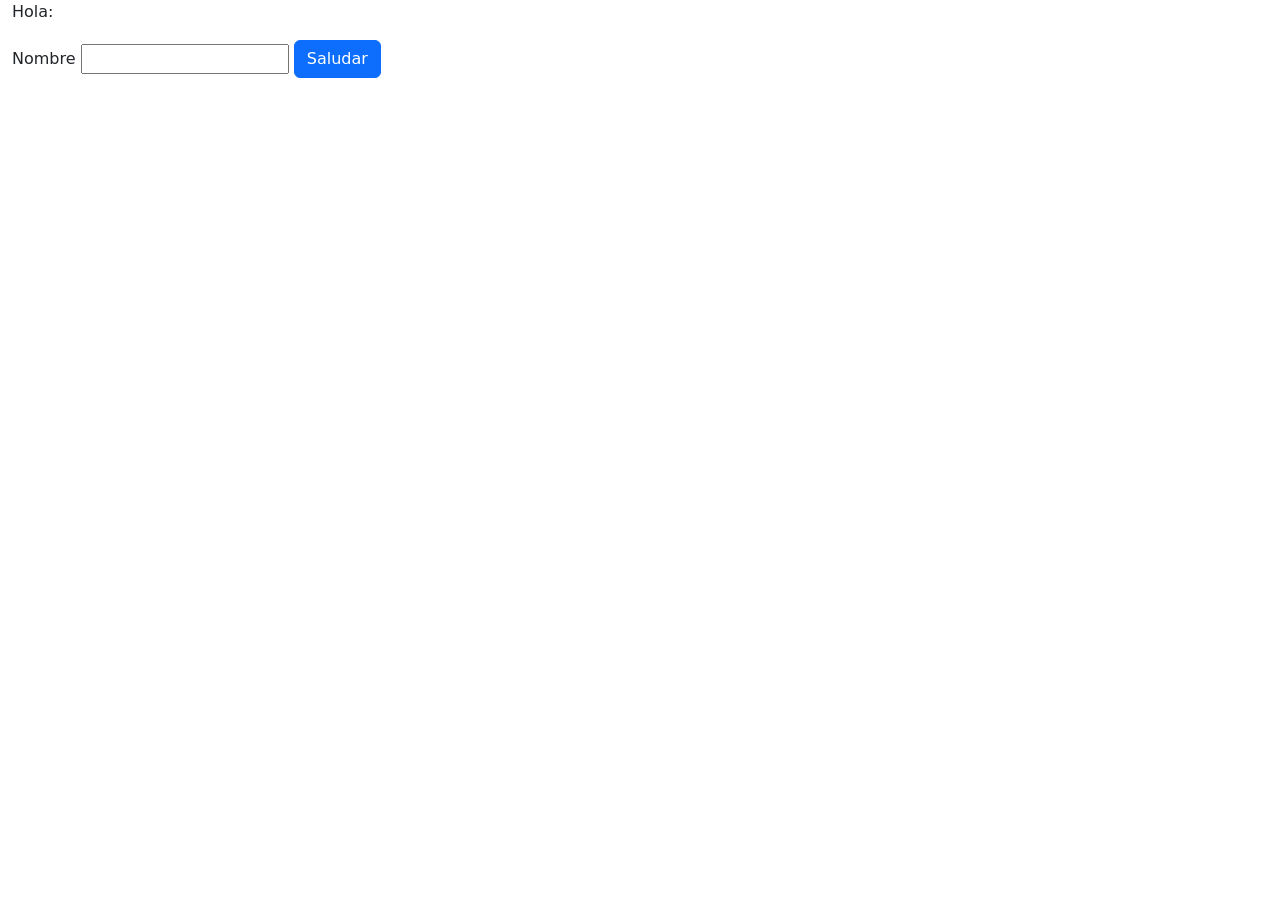
==== index.html @ eb8530da "Agregue boostrap" ====
<!DOCTYPE html>
<html lang="en">

<head>
    <meta charset="UTF-8">
    <meta name="viewport" content="width=device-width, initial-scale=1.0">
    <title>Python como backend</title>
    <link rel="stylesheet" href="https://cdn.jsdelivr.net/npm/bootstrap@5.3.8/dist/css/bootstrap.min.css">
</head>

<body class="container-fluid">
    Hola: <span id="divRespuesta"></span>
    <form id="frmSaludo" class="mt-3" >
        <label for="nombre">Nombre</label>
        <input type="text" id="txtNombre" name="txtNombre">
        <button class="btn btn-primary" type="submit">Saludar</button>
    </form>
</body>
<script>
    frmSaludo.onsubmit = function(e){
        e.preventDefault();
        fetch(`/saludo?nombre=${txtNombre.value}`)
            .then(response => response.text())
            .then(data => {
                divRespuesta.innerHTML = data;
            });
    }
</script>
</html>
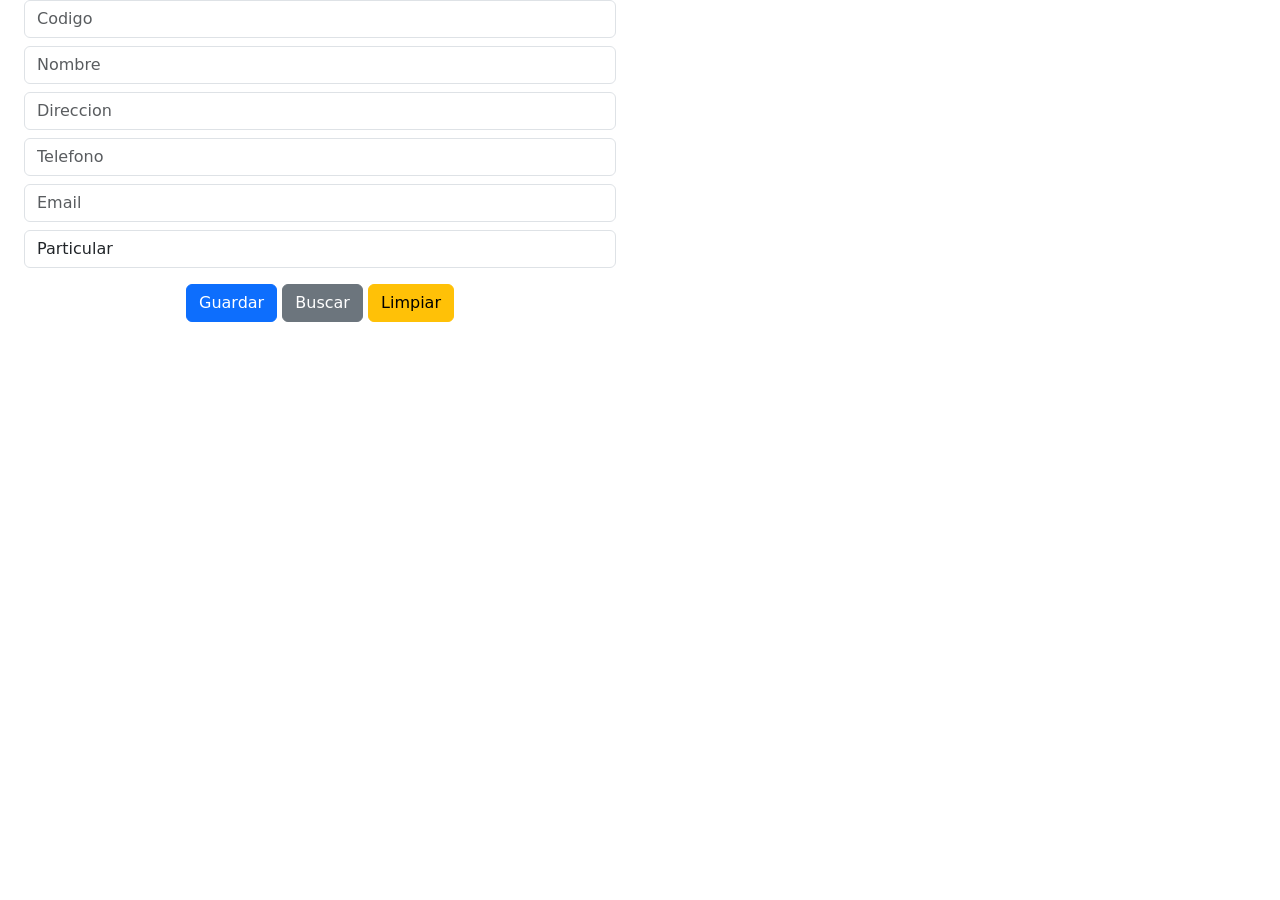
==== commit 658dda3f: "creacion de formulario de clinetes" ====
--- a/index.html
+++ b/index.html
@@ -5,25 +5,125 @@
     <meta charset="UTF-8">
     <meta name="viewport" content="width=device-width, initial-scale=1.0">
     <title>Python como backend</title>
-    <link rel="stylesheet" href="https://cdn.jsdelivr.net/npm/bootstrap@5.3.8/dist/css/bootstrap.min.css">
+
+    <link rel="stylesheet"
+        href="https://cdn.jsdelivr.net/npm/bootstrap@5.3.8/dist/css/bootstrap.min.css">
 </head>
 
-<body class="container-fluid">
-    Hola: <span id="divRespuesta"></span>
-    <form id="frmSaludo" class="mt-3" >
-        <label for="nombre">Nombre</label>
-        <input type="text" id="txtNombre" name="txtNombre">
-        <button class="btn btn-primary" type="submit">Saludar</button>
-    </form>
+<body>
+
+    <div class="container-fluid">
+        <div class="row">
+
+            <!-- Formulario -->
+            <div class="col-6">
+                <div class="container text-center">
+
+                    <!-- Código -->
+                    <div class="row mb-2">
+                        <div class="col">
+                            <input
+                                placeholder="Codigo"
+                                name="txtCodigoCliente"
+                                id="txtCodigoCliente"
+                                class="form-control"
+                                type="text">
+                        </div>
+                    </div>
+
+                    <!-- Nombre -->
+                    <div class="row mb-2">
+                        <div class="col">
+                            <input
+                                placeholder="Nombre"
+                                name="txtNombreCliente"
+                                id="txtNombreCliente"
+                                class="form-control"
+                                type="text">
+                        </div>
+                    </div>
+
+                    <!-- Dirección -->
+                    <div class="row mb-2">
+                        <div class="col">
+                            <input
+                                placeholder="Direccion"
+                                name="txtDireccionCliente"
+                                id="txtDireccionCliente"
+                                class="form-control"
+                                type="text">
+                        </div>
+                    </div>
+
+                    <!-- Teléfono -->
+                    <div class="row mb-2">
+                        <div class="col">
+                            <input
+                                placeholder="Telefono"
+                                name="txtTelefonoCliente"
+                                id="txtTelefonoCliente"
+                                class="form-control"
+                                type="text">
+                        </div>
+                    </div>
+
+                    <!-- Email -->
+                    <div class="row mb-2">
+                        <div class="col">
+                            <input
+                                placeholder="Email"
+                                name="txtEmailCliente"
+                                id="txtEmailCliente"
+                                class="form-control"
+                                type="text">
+                        </div>
+                    </div>
+
+                    <!-- Tipo de persona -->
+                    <div class="row mb-2">
+                        <div class="col">
+                            <select
+                                class="form-control"
+                                name="cboTipoPersona"
+                                id="cboTipoPersona">
+
+                                <option value="particular">Particular</option>
+                                <option value="empresa">Empresa</option>
+
+                            </select>
+                        </div>
+                    </div>
+
+                    <!-- Botones -->
+                    <div class="row mt-3">
+                        <div class="col">
+                            <input
+                                type="button"
+                                value="Guardar"
+                                class="btn btn-primary">
+
+                            <input
+                                type="button"
+                                value="Buscar"
+                                class="btn btn-secondary">
+
+                            <input
+                                type="button"
+                                value="Limpiar"
+                                class="btn btn-warning">
+                        </div>
+                    </div>
+
+                </div>
+            </div>
+
+            <!-- Segunda columna -->
+            <div class="col-6">
+            </div>
+
+        </div>
+    </div>
+
 </body>
-<script>
-    frmSaludo.onsubmit = function(e){
-        e.preventDefault();
-        fetch(`/saludo?nombre=${txtNombre.value}`)
-            .then(response => response.text())
-            .then(data => {
-                divRespuesta.innerHTML = data;
-            });
-    }
-</script>
+
 </html>
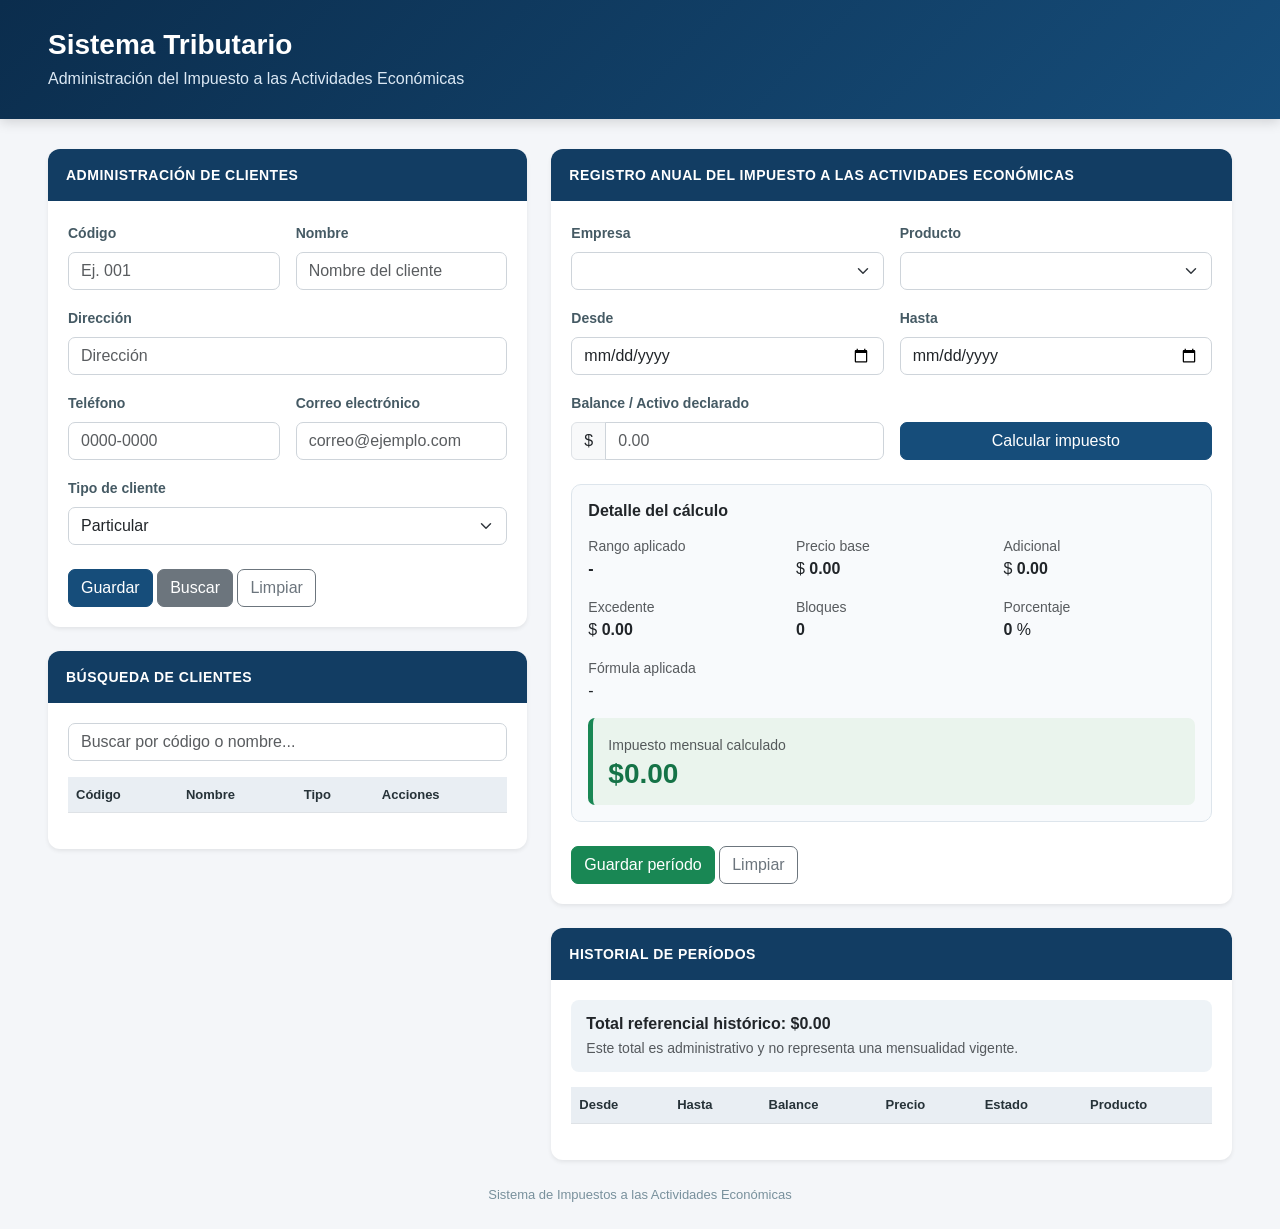
==== commit 31935ddc: "Requerimiento funcional del cálculo del Impuesto a las Actividades Económicas" ====
--- a/index.html
+++ b/index.html
@@ -1,129 +1,1592 @@
 <!DOCTYPE html>
-<html lang="en">
+<html lang="es">
 
 <head>
     <meta charset="UTF-8">
     <meta name="viewport" content="width=device-width, initial-scale=1.0">
-    <title>Python como backend</title>
+
+    <title>Sistema Tributario</title>
 
     <link rel="stylesheet"
-        href="https://cdn.jsdelivr.net/npm/bootstrap@5.3.8/dist/css/bootstrap.min.css">
+          href="https://cdn.jsdelivr.net/npm/bootstrap@5.3.8/dist/css/bootstrap.min.css">
+
+    <style>
+        body {
+            background-color: #f4f6f9;
+            font-family: Arial, Helvetica, sans-serif;
+            color: #263238;
+        }
+
+        .encabezado {
+            background: linear-gradient(135deg, #0b2d4d, #164d7a);
+            color: white;
+            padding: 28px 0;
+            margin-bottom: 30px;
+            box-shadow: 0 3px 12px rgba(0, 0, 0, 0.15);
+        }
+
+        .encabezado h1 {
+            font-size: 28px;
+            font-weight: bold;
+            margin: 0;
+        }
+
+        .encabezado p {
+            margin: 5px 0 0;
+            color: #dbe8f4;
+        }
+
+        .card {
+            border: none;
+            border-radius: 12px;
+            overflow: hidden;
+        }
+
+        .card-header {
+            background-color: #123d63;
+            color: white;
+            font-weight: bold;
+            padding: 14px 18px;
+            border: none;
+        }
+
+        .card-body {
+            padding: 20px;
+        }
+
+        .form-label {
+            font-size: 14px;
+            font-weight: 600;
+            color: #455a64;
+        }
+
+        .form-control,
+        .form-select {
+            border-radius: 7px;
+            border: 1px solid #ced4da;
+        }
+
+        .form-control:focus,
+        .form-select:focus {
+            border-color: #164d7a;
+            box-shadow: 0 0 0 0.15rem rgba(22, 77, 122, 0.15);
+        }
+
+        .btn {
+            border-radius: 7px;
+            font-weight: 500;
+        }
+
+        .btn-principal {
+            background-color: #164d7a;
+            border-color: #164d7a;
+            color: white;
+        }
+
+        .btn-principal:hover {
+            background-color: #0b2d4d;
+            color: white;
+        }
+
+        .resultado {
+            background-color: #f8fafc;
+            border: 1px solid #dde5ec;
+            border-radius: 10px;
+        }
+
+        .resultado-impuesto {
+            background-color: #eaf4ed;
+            border-left: 5px solid #198754;
+            padding: 15px;
+            border-radius: 7px;
+            margin-top: 15px;
+        }
+
+        .resultado-impuesto h3 {
+            color: #157347;
+            font-weight: bold;
+            margin: 0;
+        }
+
+        .table thead th {
+            background-color: #e9eef3;
+            color: #263238;
+            font-size: 13px;
+            white-space: nowrap;
+        }
+
+        .table tbody td {
+            vertical-align: middle;
+            font-size: 14px;
+        }
+
+        .titulo-seccion {
+            font-size: 14px;
+            text-transform: uppercase;
+            letter-spacing: 0.5px;
+        }
+
+        .total-historico {
+            background-color: #eef3f7;
+            border-radius: 8px;
+            padding: 12px 15px;
+            margin-bottom: 15px;
+        }
+
+        .pie {
+            text-align: center;
+            color: #78909c;
+            font-size: 13px;
+            padding: 25px 0;
+        }
+
+        @media (max-width: 768px) {
+            .encabezado h1 {
+                font-size: 22px;
+            }
+        }
+    </style>
 </head>
 
 <body>
 
-    <div class="container-fluid">
-        <div class="row">
-
-            <!-- Formulario -->
-            <div class="col-6">
-                <div class="container text-center">
-
-                    <!-- Código -->
-                    <div class="row mb-2">
-                        <div class="col">
-                            <input
-                                placeholder="Codigo"
-                                name="txtCodigoCliente"
-                                id="txtCodigoCliente"
-                                class="form-control"
-                                type="text">
+<header class="encabezado">
+
+    <div class="container-fluid px-4 px-lg-5">
+
+        <h1>Sistema Tributario</h1>
+
+        <p>
+            Administración del Impuesto a las Actividades Económicas
+        </p>
+
+    </div>
+
+</header>
+
+
+<main class="container-fluid px-4 px-lg-5">
+
+    <div class="row g-4">
+
+
+        <div class="col-lg-5">
+
+            <div class="card shadow-sm">
+
+                <div class="card-header">
+
+                    <span class="titulo-seccion">
+                        Administración de clientes
+                    </span>
+
+                </div>
+
+
+                <div class="card-body">
+
+                    <form id="frmCliente">
+
+                        <input
+                            type="hidden"
+                            id="idCliente">
+
+
+                        <div class="row g-3">
+
+
+                            <div class="col-md-6">
+
+                                <label class="form-label">
+                                    Código
+                                </label>
+
+                                <input
+                                    pattern="^[0-9]{3,10}$"
+                                    required
+                                    placeholder="Ej. 001"
+                                    id="txtCodigoCliente"
+                                    class="form-control"
+                                    type="text">
+
+                            </div>
+
+
+                            <div class="col-md-6">
+
+                                <label class="form-label">
+                                    Nombre
+                                </label>
+
+                                <input
+                                    pattern="^[A-Za-záéíóúÁÉÍÓÚñÑ ]{3,}$"
+                                    required
+                                    placeholder="Nombre del cliente"
+                                    id="txtNombreCliente"
+                                    class="form-control"
+                                    type="text">
+
+                            </div>
+
+
+                            <div class="col-12">
+
+                                <label class="form-label">
+                                    Dirección
+                                </label>
+
+                                <input
+                                    placeholder="Dirección"
+                                    id="txtDireccionCliente"
+                                    class="form-control"
+                                    type="text">
+
+                            </div>
+
+
+                            <div class="col-md-6">
+
+                                <label class="form-label">
+                                    Teléfono
+                                </label>
+
+                                <input
+                                    pattern="^[0-9]{4}-[0-9]{4}$"
+                                    placeholder="0000-0000"
+                                    id="txtTelefonoCliente"
+                                    class="form-control"
+                                    type="text">
+
+                            </div>
+
+
+                            <div class="col-md-6">
+
+                                <label class="form-label">
+                                    Correo electrónico
+                                </label>
+
+                                <input
+                                    placeholder="correo@ejemplo.com"
+                                    id="txtEmailCliente"
+                                    class="form-control"
+                                    type="email">
+
+                            </div>
+
+
+                            <div class="col-12">
+
+                                <label class="form-label">
+                                    Tipo de cliente
+                                </label>
+
+                                <select
+                                    class="form-select"
+                                    id="cboTipoPersona">
+
+                                    <option value="particular">
+                                        Particular
+                                    </option>
+
+                                    <option value="empresa">
+                                        Empresa
+                                    </option>
+
+                                </select>
+
+                            </div>
+
+
+                            <div class="col-12 pt-2">
+
+                                <button
+                                    type="submit"
+                                    class="btn btn-principal">
+
+                                    Guardar
+
+                                </button>
+
+
+                                <button
+                                    type="button"
+                                    id="btnBuscarCliente"
+                                    class="btn btn-secondary">
+
+                                    Buscar
+
+                                </button>
+
+
+                                <button
+                                    type="reset"
+                                    class="btn btn-outline-secondary">
+
+                                    Limpiar
+
+                                </button>
+
+                            </div>
+
                         </div>
+
+                    </form>
+
+                </div>
+
+            </div>
+
+
+            <div class="card shadow-sm mt-4">
+
+                <div class="card-header">
+
+                    <span class="titulo-seccion">
+                        Búsqueda de clientes
+                    </span>
+
+                </div>
+
+
+                <div class="card-body">
+
+                    <input
+                        type="search"
+                        placeholder="Buscar por código o nombre..."
+                        id="txtBuscarCliente"
+                        class="form-control mb-3">
+
+
+                    <div class="table-responsive">
+
+                        <table class="table table-hover">
+
+                            <thead>
+
+                                <tr>
+
+                                    <th>Código</th>
+                                    <th>Nombre</th>
+                                    <th>Tipo</th>
+                                    <th>Acciones</th>
+
+                                </tr>
+
+                            </thead>
+
+
+                            <tbody id="tblClientes"></tbody>
+
+                        </table>
+
                     </div>
 
-                    <!-- Nombre -->
-                    <div class="row mb-2">
-                        <div class="col">
-                            <input
-                                placeholder="Nombre"
-                                name="txtNombreCliente"
-                                id="txtNombreCliente"
-                                class="form-control"
-                                type="text">
+                </div>
+
+            </div>
+
+        </div>
+
+
+        <div class="col-lg-7">
+
+            <div class="card shadow-sm">
+
+                <div class="card-header">
+
+                    <span class="titulo-seccion">
+                        Registro anual del Impuesto a las Actividades Económicas
+                    </span>
+
+                </div>
+
+
+                <div class="card-body">
+
+                    <form id="frmPeriodo">
+
+                        <div class="row g-3">
+
+
+                            <div class="col-md-6">
+
+                                <label class="form-label">
+                                    Empresa
+                                </label>
+
+                                <select
+                                    id="cboEmpresa"
+                                    class="form-select"
+                                    required>
+                                </select>
+
+                            </div>
+
+
+                            <div class="col-md-6">
+
+                                <label class="form-label">
+                                    Producto
+                                </label>
+
+                                <select
+                                    id="cboProducto"
+                                    class="form-select"
+                                    required>
+                                </select>
+
+                            </div>
+
+
+                            <div class="col-md-6">
+
+                                <label class="form-label">
+                                    Desde
+                                </label>
+
+                                <input
+                                    id="txtDesde"
+                                    class="form-control"
+                                    type="date"
+                                    required>
+
+                            </div>
+
+
+                            <div class="col-md-6">
+
+                                <label class="form-label">
+                                    Hasta
+                                </label>
+
+                                <input
+                                    id="txtHasta"
+                                    class="form-control"
+                                    type="date"
+                                    required>
+
+                            </div>
+
+
+                            <div class="col-md-6">
+
+                                <label class="form-label">
+                                    Balance / Activo declarado
+                                </label>
+
+
+                                <div class="input-group">
+
+                                    <span class="input-group-text">
+                                        $
+                                    </span>
+
+                                    <input
+                                        id="txtMonto"
+                                        class="form-control"
+                                        type="number"
+                                        min="0.01"
+                                        step="0.01"
+                                        placeholder="0.00"
+                                        required>
+
+                                </div>
+
+                            </div>
+
+
+                            <div class="col-md-6 d-flex align-items-end">
+
+                                <button
+                                    type="button"
+                                    id="btnCalcular"
+                                    class="btn btn-principal w-100">
+
+                                    Calcular impuesto
+
+                                </button>
+
+                            </div>
+
                         </div>
+
+
+                        <div
+                            id="alertaCalculo"
+                            class="alert mt-3 d-none">
+                        </div>
+
+
+                        <div class="resultado mt-4 p-3">
+
+                            <h6 class="fw-bold mb-3">
+                                Detalle del cálculo
+                            </h6>
+
+
+                            <div class="row g-3">
+
+
+                                <div class="col-md-4">
+
+                                    <small class="text-muted d-block">
+                                        Rango aplicado
+                                    </small>
+
+                                    <strong id="detRango">
+                                        -
+                                    </strong>
+
+                                </div>
+
+
+                                <div class="col-md-4">
+
+                                    <small class="text-muted d-block">
+                                        Precio base
+                                    </small>
+
+                                    $<strong id="detBase">
+                                        0.00
+                                    </strong>
+
+                                </div>
+
+
+                                <div class="col-md-4">
+
+                                    <small class="text-muted d-block">
+                                        Adicional
+                                    </small>
+
+                                    $<strong id="detAdicional">
+                                        0.00
+                                    </strong>
+
+                                </div>
+
+
+                                <div class="col-md-4">
+
+                                    <small class="text-muted d-block">
+                                        Excedente
+                                    </small>
+
+                                    $<strong id="detExcedente">
+                                        0.00
+                                    </strong>
+
+                                </div>
+
+
+                                <div class="col-md-4">
+
+                                    <small class="text-muted d-block">
+                                        Bloques
+                                    </small>
+
+                                    <strong id="detBloques">
+                                        0
+                                    </strong>
+
+                                </div>
+
+
+                                <div class="col-md-4">
+
+                                    <small class="text-muted d-block">
+                                        Porcentaje
+                                    </small>
+
+                                    <strong id="detPorcentaje">
+                                        0
+                                    </strong>%
+
+                                </div>
+
+
+                                <div class="col-12">
+
+                                    <small class="text-muted d-block">
+                                        Fórmula aplicada
+                                    </small>
+
+                                    <span id="detFormula">
+                                        -
+                                    </span>
+
+                                </div>
+
+                            </div>
+
+
+                            <div class="resultado-impuesto">
+
+                                <small class="text-muted">
+                                    Impuesto mensual calculado
+                                </small>
+
+                                <h3>
+                                    $<span id="detPrecio">0.00</span>
+                                </h3>
+
+                            </div>
+
+                        </div>
+
+
+                        <div class="mt-4">
+
+                            <button
+                                type="submit"
+                                class="btn btn-success">
+
+                                Guardar período
+
+                            </button>
+
+
+                            <button
+                                type="button"
+                                id="btnLimpiarPeriodo"
+                                class="btn btn-outline-secondary">
+
+                                Limpiar
+
+                            </button>
+
+                        </div>
+
+                    </form>
+
+                </div>
+
+            </div>
+
+
+            <div class="card shadow-sm mt-4">
+
+                <div class="card-header">
+
+                    <span class="titulo-seccion">
+                        Historial de períodos
+                    </span>
+
+                </div>
+
+
+                <div class="card-body">
+
+                    <div class="total-historico">
+
+                        <strong>
+                            Total referencial histórico:
+                            $<span id="totalHistorico">0.00</span>
+                        </strong>
+
+                        <br>
+
+                        <small class="text-muted">
+                            Este total es administrativo y no representa
+                            una mensualidad vigente.
+                        </small>
+
                     </div>
 
-                    <!-- Dirección -->
-                    <div class="row mb-2">
-                        <div class="col">
-                            <input
-                                placeholder="Direccion"
-                                name="txtDireccionCliente"
-                                id="txtDireccionCliente"
-                                class="form-control"
-                                type="text">
-                        </div>
+
+                    <div class="table-responsive">
+
+                        <table class="table table-hover">
+
+                            <thead>
+
+                                <tr>
+
+                                    <th>Desde</th>
+                                    <th>Hasta</th>
+                                    <th>Balance</th>
+                                    <th>Precio</th>
+                                    <th>Estado</th>
+                                    <th>Producto</th>
+
+                                </tr>
+
+                            </thead>
+
+
+                            <tbody id="tblPeriodos"></tbody>
+
+                        </table>
+
                     </div>
 
-                    <!-- Teléfono -->
-                    <div class="row mb-2">
-                        <div class="col">
-                            <input
-                                placeholder="Telefono"
-                                name="txtTelefonoCliente"
-                                id="txtTelefonoCliente"
-                                class="form-control"
-                                type="text">
-                        </div>
-                    </div>
-
-                    <!-- Email -->
-                    <div class="row mb-2">
-                        <div class="col">
-                            <input
-                                placeholder="Email"
-                                name="txtEmailCliente"
-                                id="txtEmailCliente"
-                                class="form-control"
-                                type="text">
-                        </div>
-                    </div>
-
-                    <!-- Tipo de persona -->
-                    <div class="row mb-2">
-                        <div class="col">
-                            <select
-                                class="form-control"
-                                name="cboTipoPersona"
-                                id="cboTipoPersona">
-
-                                <option value="particular">Particular</option>
-                                <option value="empresa">Empresa</option>
-
-                            </select>
-                        </div>
-                    </div>
-
-                    <!-- Botones -->
-                    <div class="row mt-3">
-                        <div class="col">
-                            <input
-                                type="button"
-                                value="Guardar"
-                                class="btn btn-primary">
-
-                            <input
-                                type="button"
-                                value="Buscar"
-                                class="btn btn-secondary">
-
-                            <input
-                                type="button"
-                                value="Limpiar"
-                                class="btn btn-warning">
-                        </div>
-                    </div>
-
                 </div>
+
             </div>
 
-            <!-- Segunda columna -->
-            <div class="col-6">
-            </div>
-
         </div>
+
     </div>
 
+</main>
+
+
+<footer class="pie">
+
+    Sistema de Impuestos a las Actividades Económicas
+
+</footer>
+
+
+<script>
+
+let accionCliente = 'nuevo';
+
+let ultimoCalculo = null;
+
+
+const $ = id =>
+    document.getElementById(id);
+
+
+
+$('frmCliente').addEventListener(
+    'submit',
+    async e => {
+
+        e.preventDefault();
+
+
+        const datos = {
+
+            accion:
+                accionCliente,
+
+            idCliente:
+                $('idCliente').value,
+
+            codigo:
+                $('txtCodigoCliente').value,
+
+            nombre:
+                $('txtNombreCliente').value,
+
+            direccion:
+                $('txtDireccionCliente').value,
+
+            telefono:
+                $('txtTelefonoCliente').value,
+
+            email:
+                $('txtEmailCliente').value,
+
+            tipo:
+                $('cboTipoPersona').value
+        };
+
+
+        const response =
+            await fetch('/cliente', {
+
+                method: 'POST',
+
+                headers: {
+                    'Content-Type':
+                        'application/json'
+                },
+
+                body:
+                    JSON.stringify(datos)
+            });
+
+
+        const respuesta =
+            await response.json();
+
+
+        if (respuesta.msg !== 'ok') {
+
+            alert(respuesta.msg);
+
+            return;
+        }
+
+
+        limpiarCliente();
+
+        await obtenerClientes();
+
+        await cargarEmpresas();
+    }
+);
+
+
+
+$('frmCliente').addEventListener(
+    'reset',
+    e => {
+
+        e.preventDefault();
+
+        limpiarCliente();
+    }
+);
+
+
+
+$('txtBuscarCliente').addEventListener(
+    'keyup',
+    () => {
+
+        obtenerClientes(
+            $('txtBuscarCliente').value
+        );
+    }
+);
+
+
+
+$('btnBuscarCliente').addEventListener(
+    'click',
+    () => {
+
+        obtenerClientes(
+            $('txtBuscarCliente').value
+        );
+    }
+);
+
+
+
+async function obtenerClientes(buscar = '') {
+
+    const response =
+        await fetch(
+            `/clientes?buscar=${encodeURIComponent(buscar)}`
+        );
+
+
+    const datos =
+        await response.json();
+
+
+    let filas = '';
+
+
+    datos.forEach(e => {
+
+        filas += `
+
+            <tr>
+
+                <td>
+                    ${e.codigo}
+                </td>
+
+                <td>
+                    ${e.nombre}
+                </td>
+
+                <td>
+
+                    <span class="badge ${
+                        e.tipo === 'empresa'
+                            ? 'text-bg-primary'
+                            : 'text-bg-secondary'
+                    }">
+
+                        ${e.tipo}
+
+                    </span>
+
+                </td>
+
+                <td>
+
+                    <button
+                        class="btn btn-sm btn-outline-primary"
+                        onclick='editarCliente(${JSON.stringify(e)})'>
+
+                        Editar
+
+                    </button>
+
+
+                    <button
+                        class="btn btn-sm btn-outline-danger"
+                        onclick='eliminarCliente(${JSON.stringify(e)})'>
+
+                        Eliminar
+
+                    </button>
+
+                </td>
+
+            </tr>
+        `;
+    });
+
+
+    $('tblClientes').innerHTML =
+        filas;
+}
+
+
+
+function editarCliente(data) {
+
+    accionCliente =
+        'modificar';
+
+
+    $('idCliente').value =
+        data.idCliente;
+
+
+    $('txtCodigoCliente').value =
+        data.codigo;
+
+
+    $('txtNombreCliente').value =
+        data.nombre;
+
+
+    $('txtDireccionCliente').value =
+        data.direccion;
+
+
+    $('txtTelefonoCliente').value =
+        data.telefono;
+
+
+    $('txtEmailCliente').value =
+        data.email;
+
+
+    $('cboTipoPersona').value =
+        data.tipo;
+
+
+    $('frmCliente').scrollIntoView({
+        behavior: 'smooth'
+    });
+}
+
+
+
+async function eliminarCliente(data) {
+
+    if (!confirm(
+        `¿Seguro de eliminar al cliente: ${data.nombre}?`
+    )) {
+
+        return;
+    }
+
+
+    const response =
+        await fetch('/cliente', {
+
+            method: 'POST',
+
+            headers: {
+                'Content-Type':
+                    'application/json'
+            },
+
+            body:
+                JSON.stringify({
+
+                    accion:
+                        'eliminar',
+
+                    idCliente:
+                        data.idCliente
+                })
+        });
+
+
+    const respuesta =
+        await response.json();
+
+
+    if (respuesta.msg !== 'ok') {
+
+        alert(
+            respuesta.msg
+        );
+
+    } else {
+
+        await obtenerClientes();
+
+        await cargarEmpresas();
+    }
+}
+
+
+
+function limpiarCliente() {
+
+    accionCliente =
+        'nuevo';
+
+
+    $('idCliente').value =
+        '';
+
+
+    $('frmCliente').reset();
+}
+
+
+
+async function cargarEmpresas() {
+
+    const empresaActual =
+        $('cboEmpresa').value;
+
+
+    const response =
+        await fetch(
+            '/clientes/empresas'
+        );
+
+
+    const datos =
+        await response.json();
+
+
+    $('cboEmpresa').innerHTML =
+        '<option value="">Seleccione una empresa</option>' +
+
+        datos.map(e =>
+
+            `<option value="${e.idCliente}">
+                ${e.codigo} - ${e.nombre}
+            </option>`
+
+        ).join('');
+
+
+    if (empresaActual) {
+
+        $('cboEmpresa').value =
+            empresaActual;
+    }
+
+
+    await cargarPeriodos();
+}
+
+
+
+async function cargarProductos() {
+
+    const response =
+        await fetch(
+            '/productos'
+        );
+
+
+    const datos =
+        await response.json();
+
+
+    $('cboProducto').innerHTML =
+        '<option value="">Seleccione un producto</option>' +
+
+        datos.map(e =>
+
+            `<option value="${e.idProducto}">
+                ${e.codigo} - ${e.nombre}
+            </option>`
+
+        ).join('');
+}
+
+
+
+$('cboEmpresa').addEventListener(
+    'change',
+    cargarPeriodos
+);
+
+
+
+$('cboProducto').addEventListener(
+    'change',
+    calcularSiHayDatos
+);
+
+
+
+$('txtDesde').addEventListener(
+    'change',
+    calcularSiHayDatos
+);
+
+
+
+$('txtHasta').addEventListener(
+    'change',
+    calcularSiHayDatos
+);
+
+
+
+$('txtMonto').addEventListener(
+    'input',
+    calcularSiHayDatos
+);
+
+
+
+$('btnCalcular').addEventListener(
+    'click',
+    calcularImpuesto
+);
+
+
+
+$('btnLimpiarPeriodo').addEventListener(
+    'click',
+    limpiarPeriodo
+);
+
+
+
+async function calcularSiHayDatos() {
+
+    if (
+        $('cboEmpresa').value &&
+        $('cboProducto').value &&
+        $('txtDesde').value &&
+        $('txtHasta').value &&
+        $('txtMonto').value
+    ) {
+
+        await calcularImpuesto();
+    }
+}
+
+
+
+async function calcularImpuesto() {
+
+    const datos = {
+
+        idCliente:
+            $('cboEmpresa').value,
+
+        idProducto:
+            $('cboProducto').value,
+
+        desde:
+            $('txtDesde').value,
+
+        hasta:
+            $('txtHasta').value,
+
+        monto:
+            $('txtMonto').value
+    };
+
+
+    const response =
+        await fetch(
+            '/periodo/calcular',
+            {
+
+                method:
+                    'POST',
+
+                headers: {
+                    'Content-Type':
+                        'application/json'
+                },
+
+                body:
+                    JSON.stringify(datos)
+            }
+        );
+
+
+    const respuesta =
+        await response.json();
+
+
+    const alerta =
+        $('alertaCalculo');
+
+
+    if (!respuesta.ok) {
+
+        ultimoCalculo =
+            null;
+
+
+        alerta.className =
+            'alert alert-danger mt-3';
+
+
+        alerta.textContent =
+            respuesta.msg;
+
+
+        limpiarDetalle();
+
+
+        return false;
+    }
+
+
+    ultimoCalculo =
+        respuesta;
+
+
+    alerta.className =
+        'alert alert-success mt-3';
+
+
+    alerta.textContent =
+        'Cálculo realizado correctamente. Revise el detalle antes de guardar.';
+
+
+    $('detRango').textContent =
+        `$${respuesta.tarifa.desde} - $${respuesta.tarifa.hasta}`;
+
+
+    $('detBase').textContent =
+        Number(
+            respuesta.tarifa.precioBase
+        ).toFixed(2);
+
+
+    $('detAdicional').textContent =
+        Number(
+            respuesta.tarifa.adicional
+        ).toFixed(2);
+
+
+    $('detExcedente').textContent =
+        Number(
+            respuesta.excedente
+        ).toFixed(2);
+
+
+    $('detBloques').textContent =
+        Number(
+            respuesta.bloques
+        ).toFixed(0);
+
+
+    $('detPorcentaje').textContent =
+        Number(
+            respuesta.tarifa.porcentaje
+        ).toFixed(2);
+
+
+    $('detFormula').textContent =
+        respuesta.formula;
+
+
+    $('detPrecio').textContent =
+        Number(
+            respuesta.precio
+        ).toFixed(2);
+
+
+    return true;
+}
+
+
+
+$('frmPeriodo').addEventListener(
+    'submit',
+    async e => {
+
+        e.preventDefault();
+
+
+        if (!ultimoCalculo) {
+
+            const correcto =
+                await calcularImpuesto();
+
+
+            if (!correcto) {
+
+                return;
+            }
+        }
+
+
+        if (!confirm(
+
+            `El impuesto mensual calculado es $${Number(
+                ultimoCalculo.precio
+            ).toFixed(2)}. ¿Desea guardar el período?`
+
+        )) {
+
+            return;
+        }
+
+
+        const empresaSeleccionada =
+            $('cboEmpresa').value;
+
+
+        const datos = {
+
+            accion:
+                'nuevo',
+
+            idCliente:
+                empresaSeleccionada,
+
+            idProducto:
+                $('cboProducto').value,
+
+            desde:
+                $('txtDesde').value,
+
+            hasta:
+                $('txtHasta').value,
+
+            monto:
+                $('txtMonto').value,
+
+            usuario:
+                'sistema'
+        };
+
+
+        const response =
+            await fetch(
+                '/periodo',
+                {
+
+                    method:
+                        'POST',
+
+                    headers: {
+                        'Content-Type':
+                            'application/json'
+                    },
+
+                    body:
+                        JSON.stringify(datos)
+                }
+            );
+
+
+        const respuesta =
+            await response.json();
+
+
+        if (respuesta.msg !== 'ok') {
+
+            alert(
+                respuesta.msg
+            );
+
+            return;
+        }
+
+
+        alert(
+            'Período guardado correctamente.'
+        );
+
+
+        limpiarPeriodo();
+
+
+        $('cboEmpresa').value =
+            empresaSeleccionada;
+
+
+        await cargarPeriodos();
+    }
+);
+
+
+
+async function cargarPeriodos() {
+
+    const idCliente =
+        $('cboEmpresa').value;
+
+
+    if (!idCliente) {
+
+        $('tblPeriodos').innerHTML =
+            '';
+
+
+        $('totalHistorico').textContent =
+            '0.00';
+
+
+        return;
+    }
+
+
+    const response =
+        await fetch(
+            `/periodos?idCliente=${idCliente}`
+        );
+
+
+    const datos =
+        await response.json();
+
+
+    let filas =
+        '';
+
+
+    let total =
+        0;
+
+
+    datos.forEach(e => {
+
+        total +=
+            Number(e.precio);
+
+
+        filas += `
+
+            <tr>
+
+                <td>
+                    ${e.desde}
+                </td>
+
+                <td>
+                    ${e.hasta}
+                </td>
+
+                <td>
+                    $${Number(
+                        e.monto
+                    ).toFixed(2)}
+                </td>
+
+                <td>
+
+                    <strong>
+                        $${Number(
+                            e.precio
+                        ).toFixed(2)}
+                    </strong>
+
+                </td>
+
+                <td>
+
+                    <span class="badge ${
+                        e.estado === 'vigente'
+                            ? 'text-bg-success'
+                            : 'text-bg-secondary'
+                    }">
+
+                        ${e.estado}
+
+                    </span>
+
+                </td>
+
+                <td>
+                    ${e.codigoProducto}
+                </td>
+
+            </tr>
+        `;
+    });
+
+
+    $('tblPeriodos').innerHTML =
+        filas;
+
+
+    $('totalHistorico').textContent =
+        total.toFixed(2);
+}
+
+
+
+function limpiarDetalle() {
+
+    $('detRango').textContent =
+        '-';
+
+
+    $('detBase').textContent =
+        '0.00';
+
+
+    $('detAdicional').textContent =
+        '0.00';
+
+
+    $('detExcedente').textContent =
+        '0.00';
+
+
+    $('detBloques').textContent =
+        '0';
+
+
+    $('detPorcentaje').textContent =
+        '0';
+
+
+    $('detFormula').textContent =
+        '-';
+
+
+    $('detPrecio').textContent =
+        '0.00';
+}
+
+
+
+function limpiarPeriodo() {
+
+    $('frmPeriodo').reset();
+
+
+    ultimoCalculo =
+        null;
+
+
+    $('alertaCalculo').className =
+        'alert mt-3 d-none';
+
+
+    limpiarDetalle();
+}
+
+
+
+document.addEventListener(
+    'DOMContentLoaded',
+    async () => {
+
+        await obtenerClientes();
+
+        await cargarEmpresas();
+
+        await cargarProductos();
+    }
+);
+
+</script>
+
 </body>
-
 </html>
